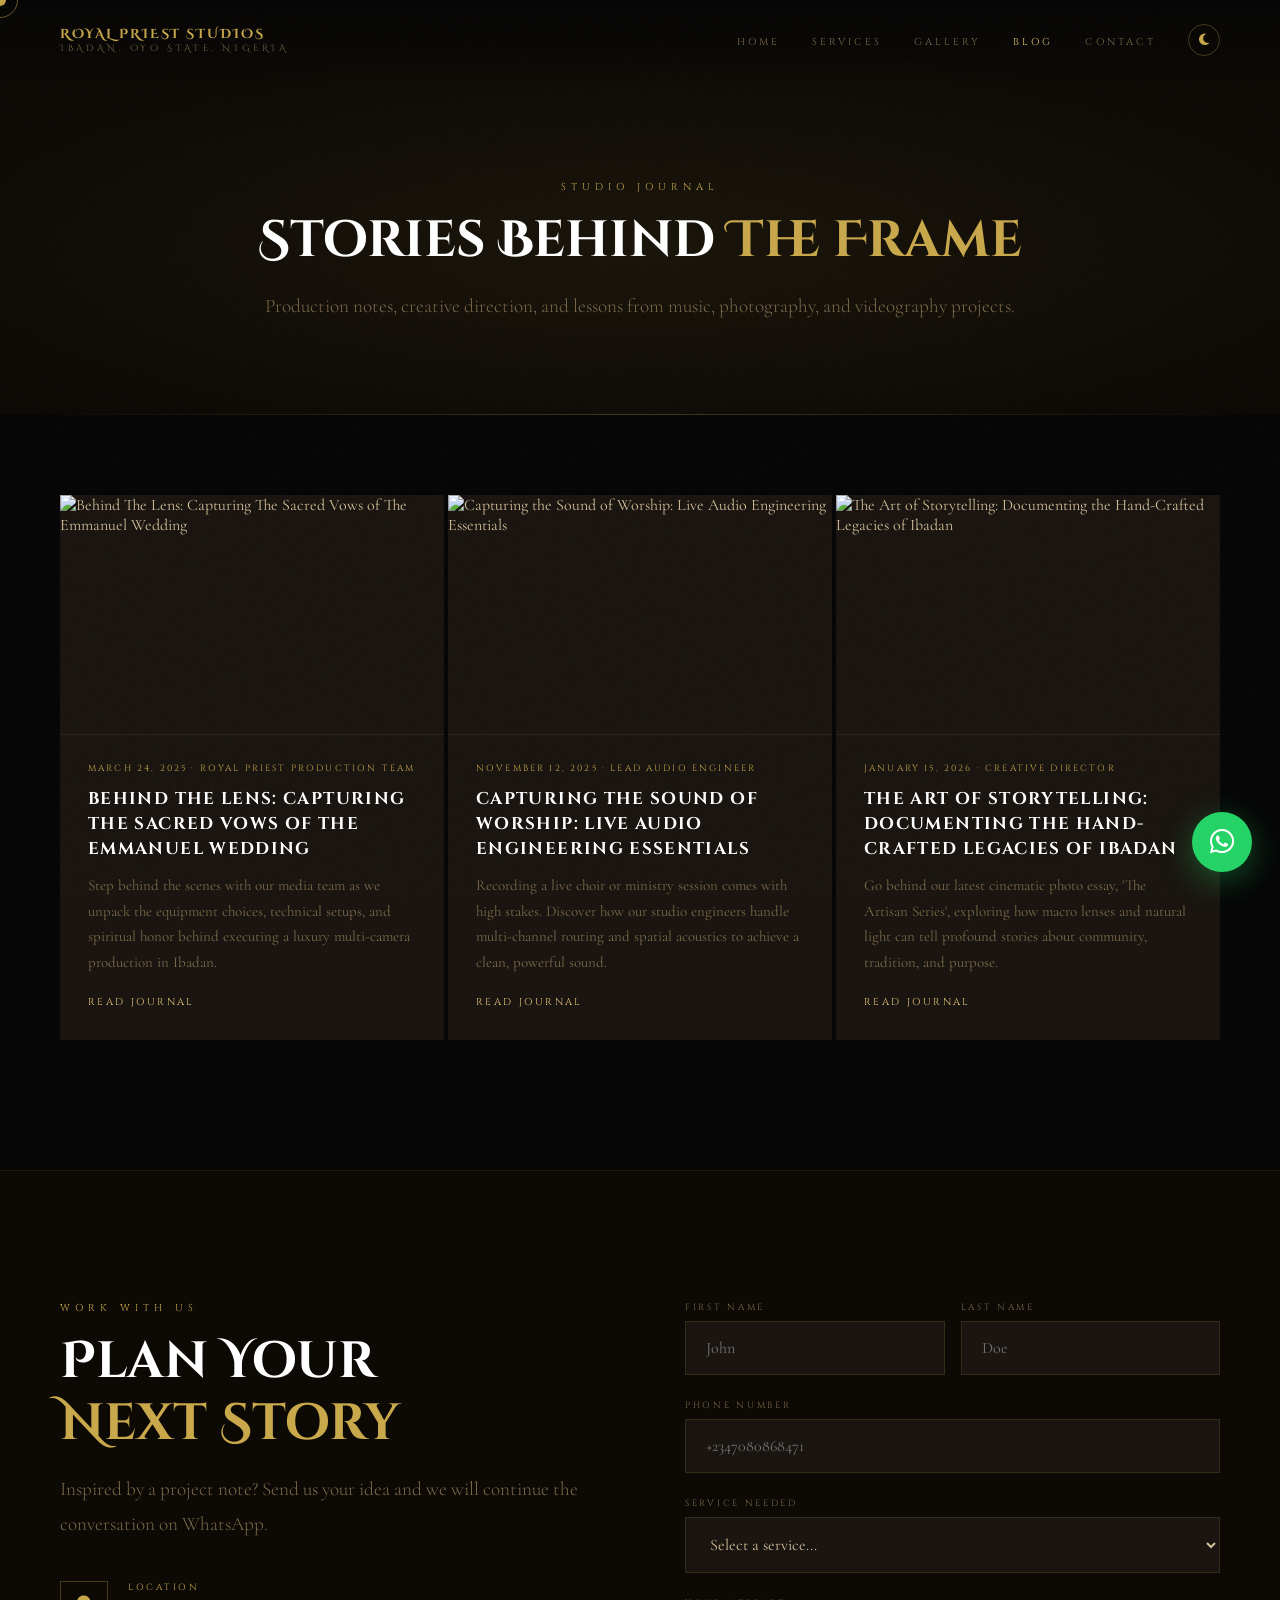
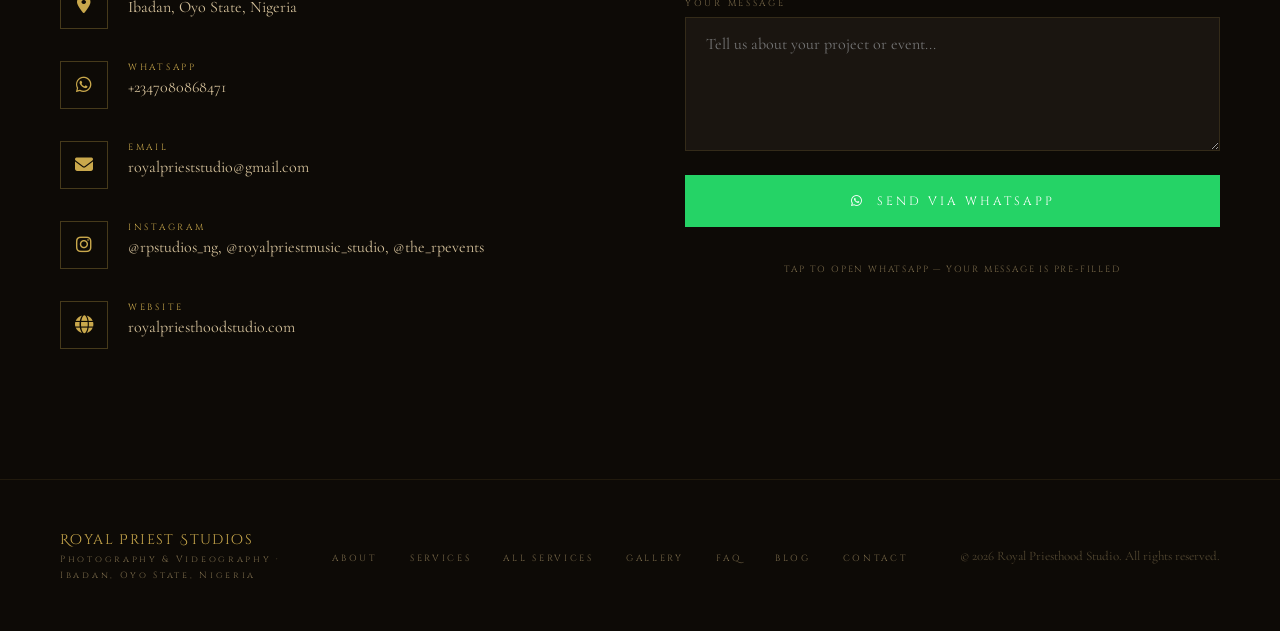
==== blog.html @ b725396e "fresh update" ====
<!DOCTYPE html>
<html lang="en">
<head>
<meta charset="UTF-8"/>
<meta name="viewport" content="width=device-width, initial-scale=1.0"/>
<title>Blog | Royal Priesthood Studio</title>
<link href="https://fonts.googleapis.com/css2?family=Cinzel+Decorative:wght@400;700;900&family=Cinzel:wght@400;600;700&family=Cormorant+Garamond:ital,wght@0,300;0,400;0,600;1,300;1,400&display=swap" rel="stylesheet"/>
<link rel="stylesheet" href="https://cdnjs.cloudflare.com/ajax/libs/font-awesome/6.6.0/css/all.min.css"/>
<style>
  :root{--gold:#C9A84C;--gold-light:#E8C97A;--black:#060606;--deep:#0D0A06;--charcoal:#1A1510;--mid:#2A2118;--text:#D4C09A;--muted:#7A6A4A;--nav-bg:rgba(6,6,6,.95);--white:#fff;--noise-opacity:.35;}
  [data-theme="light"]{--black:#FCFBF7;--deep:#F4F1E8;--charcoal:#E9E4D5;--mid:#DED8C4;--text:#332D24;--muted:#6B5F4A;--nav-bg:rgba(252,251,247,.95);--white:#060606;--noise-opacity:.15;}
  *,*::before,*::after{margin:0;padding:0;box-sizing:border-box;} html{scroll-behavior:smooth;}
  body{background:var(--black);color:var(--text);font-family:'Cormorant Garamond',serif;overflow-x:hidden;transition:background .5s,color .5s;}
  body::before{content:'';position:fixed;inset:0;pointer-events:none;z-index:1000;opacity:var(--noise-opacity);background-image:url("data:image/svg+xml,%3Csvg viewBox='0 0 256 256' xmlns='http://www.w3.org/2000/svg'%3E%3Cfilter id='n'%3E%3CfeTurbulence type='fractalNoise' baseFrequency='0.9' numOctaves='4' stitchTiles='stitch'/%3E%3C/filter%3E%3Crect width='100%25' height='100%25' filter='url(%23n)' opacity='0.04'/%3E%3C/svg%3E");}
  a{color:inherit;}

  .cursor{position:fixed;width:12px;height:12px;background:var(--gold);border-radius:50%;pointer-events:none;z-index:9999;transform:translate(-50%,-50%);transition:width .2s,height .2s;mix-blend-mode:difference;}
  .cursor-ring{position:fixed;width:36px;height:36px;border:1px solid var(--gold);border-radius:50%;pointer-events:none;z-index:9998;transform:translate(-50%,-50%);opacity:.5;transition:width .2s,height .2s,opacity .3s;}
  .cursor.expand{width:20px;height:20px;}.cursor-ring.expand{width:60px;height:60px;opacity:.2;}

  nav{position:fixed;top:0;left:0;right:0;z-index:500;padding:24px 60px;display:flex;justify-content:space-between;align-items:center;background:linear-gradient(to bottom,var(--nav-bg),transparent);transition:background .4s;}
  nav.scrolled{background:var(--nav-bg);border-bottom:1px solid rgba(201,168,76,.15);}
  .nav-logo{font-family:'Cinzel Decorative',cursive;font-size:13px;font-weight:700;color:var(--gold);letter-spacing:.15em;text-decoration:none;text-transform:uppercase;line-height:1.3;}
  .nav-logo span{display:block;font-size:9px;font-weight:400;color:var(--muted);letter-spacing:.4em;}
  .nav-links{display:flex;gap:32px;list-style:none;align-items:center;}
  .nav-links a{font-family:'Cinzel',serif;font-size:10px;letter-spacing:.3em;text-transform:uppercase;color:var(--muted);text-decoration:none;transition:color .3s;position:relative;}
  .nav-links a:hover,.nav-links a.active{color:var(--gold-light);}
  .theme-toggle{background:none;border:1px solid rgba(201,168,76,.3);color:var(--gold);cursor:pointer;width:32px;height:32px;border-radius:50%;display:flex;align-items:center;justify-content:center;}
  .hamburger{display:none;flex-direction:column;gap:5px;cursor:pointer;z-index:510;}
  .hamburger span{display:block;width:24px;height:1px;background:var(--gold);}
  .mobile-menu{display:none;position:fixed;inset:0;background:var(--nav-bg);z-index:400;flex-direction:column;align-items:center;justify-content:center;gap:36px;}
  .mobile-menu.open{display:flex;}
  .mobile-menu a{font-family:'Cinzel',serif;font-size:18px;letter-spacing:.3em;text-transform:uppercase;color:var(--text);text-decoration:none;}

  .section-label{font-family:'Cinzel',serif;font-size:10px;letter-spacing:.5em;text-transform:uppercase;color:var(--gold);margin-bottom:16px;display:flex;align-items:center;gap:16px;}
  .section-title{font-family:'Cinzel Decorative',cursive;font-size:clamp(28px,4vw,56px);font-weight:700;color:var(--white);line-height:1.2;margin-bottom:18px;}
  .gold{color:var(--gold);}
  .section-body{font-size:clamp(16px,1.5vw,20px);line-height:1.8;color:var(--muted);font-weight:300;}
  .gold-divider{width:100%;height:1px;background:linear-gradient(to right,transparent,var(--gold),transparent);opacity:.3;}
  .reveal{opacity:0;transform:translateY(30px);transition:opacity .8s cubic-bezier(.16,1,.3,1),transform .8s cubic-bezier(.16,1,.3,1);}
  .reveal.visible{opacity:1;transform:translateY(0);}

  .page-header{padding:180px 60px 90px;text-align:center;background:var(--deep);position:relative;overflow:hidden;}
  .page-header::before{content:'';position:absolute;inset:0;background:radial-gradient(ellipse 60% 50% at 50% 60%,rgba(201,168,76,.07),transparent);}
  .page-header-content{position:relative;z-index:2;max-width:880px;margin:0 auto;}
  .page-header .section-label{justify-content:center;}

  #blog{padding:80px 60px 130px;background:var(--black);}
  .blog-shell{max-width:1300px;margin:0 auto;}
  .post-grid{display:grid;grid-template-columns:repeat(3,minmax(0,1fr));gap:4px;}
  .post-card{background:var(--charcoal);text-decoration:none;display:grid;min-height:100%;transition:background .3s;}
  .post-card:hover{background:var(--mid);}
  .post-card img{width:100%;aspect-ratio:16/10;object-fit:cover;display:block;border-bottom:1px solid rgba(201,168,76,.1);}
  .post-card-body{padding:26px 28px 30px;}
  .post-meta{font-family:'Cinzel',serif;font-size:9px;letter-spacing:.24em;text-transform:uppercase;color:var(--gold);margin-bottom:12px;line-height:1.6;}
  .post-title{font-family:'Cinzel',serif;font-size:17px;letter-spacing:.08em;text-transform:uppercase;color:var(--white);line-height:1.45;margin-bottom:12px;}
  .post-summary{font-size:15px;line-height:1.7;color:var(--muted);}
  .post-link{font-family:'Cinzel',serif;font-size:10px;letter-spacing:.24em;text-transform:uppercase;color:var(--gold-light);margin-top:20px;display:inline-flex;}

  .blog-empty{grid-column:1/-1;background:var(--charcoal);padding:60px 24px;text-align:center;color:var(--muted);font-size:18px;}

  #contact{padding:130px 60px;background:var(--deep);border-top:1px solid rgba(201,168,76,.1);}
  .contact-inner{max-width:1200px;margin:0 auto;display:grid;grid-template-columns:1fr 1fr;gap:90px;}
  .contact-details{display:flex;flex-direction:column;gap:32px;margin-top:40px;}
  .contact-item{display:flex;gap:20px;align-items:flex-start;}
  .contact-icon{width:48px;height:48px;border:1px solid rgba(201,168,76,.3);display:flex;align-items:center;justify-content:center;font-size:18px;flex-shrink:0;color:var(--gold);}
  .contact-item-label{font-family:'Cinzel',serif;font-size:9px;letter-spacing:.3em;text-transform:uppercase;color:var(--gold);margin-bottom:4px;}
  .contact-item-value{font-size:16px;color:var(--text);}
  .contact-item-value a{color:var(--text);text-decoration:none;}
  .contact-form{display:flex;flex-direction:column;gap:24px;}
  .form-row{display:grid;grid-template-columns:1fr 1fr;gap:16px;}
  .form-group{display:flex;flex-direction:column;gap:8px;}
  .form-label{font-family:'Cinzel',serif;font-size:9px;letter-spacing:.3em;text-transform:uppercase;color:var(--muted);}
  .form-control{background:var(--charcoal);border:1px solid rgba(201,168,76,.15);padding:16px 20px;color:var(--text);font-family:'Cormorant Garamond',serif;font-size:16px;outline:none;width:100%;}
  .form-control:focus{border-color:var(--gold);}
  .btn-wa-main{display:flex;align-items:center;justify-content:center;gap:12px;font-family:'Cinzel',serif;font-size:12px;letter-spacing:.25em;text-transform:uppercase;background:#25D366;color:#fff;padding:18px 48px;text-decoration:none;width:100%;}
  .wa-note{font-family:'Cinzel',serif;font-size:9px;letter-spacing:.2em;text-transform:uppercase;color:var(--muted);text-align:center;margin-top:12px;}
  .floating-wa{position:fixed;bottom:28px;right:28px;z-index:600;width:60px;height:60px;background:#25D366;border-radius:50%;display:flex;align-items:center;justify-content:center;color:#fff;font-size:28px;text-decoration:none;box-shadow:0 8px 32px rgba(37,211,102,.35);}
  footer{padding:50px 60px;background:var(--deep);border-top:1px solid rgba(201,168,76,.1);}
  .footer-inner{max-width:1200px;margin:0 auto;display:flex;justify-content:space-between;align-items:center;flex-wrap:wrap;gap:24px;}
  .footer-logo{font-family:'Cinzel Decorative',cursive;font-size:14px;color:var(--gold);letter-spacing:.1em;}
  .footer-logo span{display:block;font-size:9px;color:var(--muted);letter-spacing:.3em;margin-top:4px;font-family:'Cinzel',serif;}
  .footer-links{display:flex;gap:32px;list-style:none;}
  .footer-links a{font-family:'Cinzel',serif;font-size:9px;letter-spacing:.3em;text-transform:uppercase;color:var(--muted);text-decoration:none;transition:color .3s;}
  .footer-links a:hover{color:var(--gold);}
  .footer-copy{font-size:13px;color:rgba(122,106,74,.65);}

  @media(max-width:1050px){.post-grid{grid-template-columns:1fr 1fr;}}
  @media(max-width:900px){
    nav{padding:20px 24px;}.nav-links{display:none;}.hamburger{display:flex;}
    .page-header,#blog,#contact{padding-left:24px;padding-right:24px;}
    .post-grid,.contact-inner{grid-template-columns:1fr;}
    .form-row{grid-template-columns:1fr;}
    .footer-inner{flex-direction:column;align-items:flex-start;}
    .footer-links{flex-wrap:wrap;gap:20px;}
  }
  @media(max-width:520px){.page-header{padding-top:140px;}#blog,#contact{padding-left:16px;padding-right:16px;}.post-card-body{padding:22px;}}
</style>
</head>
<body>
<div class="cursor" id="cursor"></div>
<div class="cursor-ring" id="cursorRing"></div>
<a class="floating-wa" id="floatingWa" href="https://wa.me/2347080868471" target="_blank" title="Chat on WhatsApp"><i class="fab fa-whatsapp"></i></a>

<div class="mobile-menu" id="mobileMenu">
  <a href="index.html" onclick="closeMobile()">Home</a>
  <a href="services.html" onclick="closeMobile()">Services</a>
  <a href="gallery.html" onclick="closeMobile()">Gallery</a>
  <a href="blog.html" onclick="closeMobile()">Blog</a>
  <a href="#contact" onclick="closeMobile()">Contact</a>
</div>

<nav id="navbar">
  <a class="nav-logo" id="navLogo" href="index.html">Royal Priesthood<span>Studio · Ibadan</span></a>
  <ul class="nav-links">
    <li><a href="index.html">Home</a></li>
    <li><a href="services.html">Services</a></li>
    <li><a href="gallery.html">Gallery</a></li>
    <li><a href="blog.html" class="active">Blog</a></li>
    <li><a href="#contact">Contact</a></li>
    <li><button class="theme-toggle" id="themeToggle" title="Toggle theme"><i class="fas fa-moon"></i></button></li>
  </ul>
  <div class="hamburger" id="hamburger" onclick="toggleMobile()"><span></span><span></span><span></span></div>
</nav>

<header class="page-header">
  <div class="page-header-content">
    <div class="section-label">Studio Journal</div>
    <h1 class="section-title">Stories Behind <span class="gold">The Frame</span></h1>
    <p class="section-body">Production notes, creative direction, and lessons from music, photography, and videography projects.</p>
  </div>
</header>

<div class="gold-divider"></div>

<main id="blog">
  <div class="blog-shell">
    <section class="post-grid" id="postGrid"></section>
  </div>
</main>

<section id="contact">
  <div class="contact-inner">
    <div>
      <div class="section-label reveal">Work With Us</div>
      <h2 class="section-title reveal">Plan Your<br/><span class="gold">Next Story</span></h2>
      <p class="section-body reveal">Inspired by a project note? Send us your idea and we will continue the conversation on WhatsApp.</p>
      <div class="contact-details reveal" id="contact-details"></div>
    </div>
    <div class="reveal">
      <div class="contact-form">
        <div class="form-row">
          <div class="form-group"><label class="form-label">First Name</label><input type="text" class="form-control" id="cf-fname" placeholder="John"/></div>
          <div class="form-group"><label class="form-label">Last Name</label><input type="text" class="form-control" id="cf-lname" placeholder="Doe"/></div>
        </div>
        <div class="form-group"><label class="form-label">Phone Number</label><input type="tel" class="form-control" id="cf-phone" placeholder="+2347080868471"/></div>
        <div class="form-group"><label class="form-label">Service Needed</label><select class="form-control" id="cf-service"><option value="">Select a service...</option></select></div>
        <div class="form-group"><label class="form-label">Your Message</label><textarea class="form-control" id="cf-message" rows="5" placeholder="Tell us about your project or event..."></textarea></div>
        <a class="btn-wa-main" id="btn-wa-contact" href="#" target="_blank"><i class="fab fa-whatsapp"></i><span>Send via WhatsApp</span></a>
        <p class="wa-note">Tap to open WhatsApp — your message is pre-filled</p>
      </div>
    </div>
  </div>
</section>

<footer>
  <div class="footer-inner">
    <div class="footer-logo" id="footerLogo">Royal Priesthood Studio<span>Photography &amp; Videography · <span id="footer-location">Ibadan, Oyo State</span></span></div>
    <ul class="footer-links">
      <li><a href="index.html#about">About</a></li>
      <li><a href="index.html#services">Services</a></li>
      <li><a href="services.html">All Services</a></li>
      <li><a href="gallery.html">Gallery</a></li>
      <li><a href="index.html#faq">FAQ</a></li>
      <li><a href="blog.html">Blog</a></li>
      <li><a href="#contact">Contact</a></li>
    </ul>
    <div class="footer-copy">© 2026 Royal Priesthood Studio. All rights reserved.</div>
  </div>
</footer>

<script>
const htmlEl = document.documentElement;
const themeToggle = document.getElementById('themeToggle');
themeToggle.addEventListener('click', () => {
  const isLight = htmlEl.getAttribute('data-theme') === 'light';
  htmlEl.setAttribute('data-theme', isLight ? 'dark' : 'light');
});

const cursor = document.getElementById('cursor');
const ring = document.getElementById('cursorRing');
let mx = 0, my = 0, rx = 0, ry = 0;
document.addEventListener('mousemove', e => { mx = e.clientX; my = e.clientY; cursor.style.left = mx + 'px'; cursor.style.top = my + 'px'; });
(function tick(){ rx += (mx - rx) * .12; ry += (my - ry) * .12; ring.style.left = rx + 'px'; ring.style.top = ry + 'px'; requestAnimationFrame(tick); })();
document.addEventListener('mouseover', e => {
  const over = e.target.closest('a,button,.post-card');
  cursor.classList.toggle('expand', !!over);
  ring.classList.toggle('expand', !!over);
});

window.addEventListener('scroll', () => document.getElementById('navbar').classList.toggle('scrolled', scrollY > 60));
function toggleMobile(){ document.getElementById('mobileMenu').classList.toggle('open'); }
function closeMobile(){ document.getElementById('mobileMenu').classList.remove('open'); }

const io = new IntersectionObserver(entries => entries.forEach(entry => {
  if (entry.isIntersecting) { entry.target.classList.add('visible'); io.unobserve(entry.target); }
}), { threshold: .1 });
function observeReveals(){ document.querySelectorAll('.reveal').forEach(el => io.observe(el)); }

let posts = [];
let waNumber = '2347080868471';

async function loadJson(path) {
  const response = await fetch(path, { cache: 'no-store' });
  if (!response.ok) throw new Error(`${path} ${response.status}`);
  return response.json();
}

async function loadPage() {
  try {
    const [blog, studio, services] = await Promise.all([
      loadJson('blog.json'),
      loadJson('studio-info.json').catch(() => null),
      loadJson('services.json').catch(() => [])
    ]);
    posts = Array.isArray(blog) ? blog : [];
    hydrateStudio(studio);
    populateServiceDropdown(services);
    buildWa();
    renderPostGrid();
    observeReveals();
  } catch (error) {
    console.error(error);
    document.getElementById('postGrid').innerHTML = '<div class="blog-empty">Blog posts could not be loaded right now.</div>';
  }
}

function hydrateStudio(studio) {
  if (!studio) {
    buildWa();
    return;
  }
  const contact = studio.contact || {};
  const social = studio.social || {};
  const instagram = Array.isArray(social.instagram) ? social.instagram[0] : social.instagram;
  waNumber = (contact.whatsapp || studio.whatsapp || waNumber).replace(/\D/g, '') || waNumber;
  const whatsapp = contact.whatsapp || studio.whatsapp || waNumber;
  const email = contact.email || studio.email || '';
  const website = contact.website || studio.website || '';
  const waBase = `https://wa.me/${waNumber}`;
  document.getElementById('floatingWa').href = waBase;
  if (studio.name) {
    document.getElementById('navLogo').innerHTML = `${escapeHtml(studio.name)}<span>${escapeHtml(studio.location || 'Studio')}</span>`;
    document.getElementById('footerLogo').firstChild.textContent = studio.name;
  }
  if (studio.location) document.getElementById('footer-location').textContent = studio.location;
  document.getElementById('contact-details').innerHTML = `
    ${studio.location ? `<div class="contact-item"><div class="contact-icon"><i class="fas fa-map-marker-alt"></i></div><div><div class="contact-item-label">Location</div><div class="contact-item-value">${escapeHtml(studio.location)}</div></div></div>` : ''}
    <div class="contact-item"><div class="contact-icon"><i class="fab fa-whatsapp"></i></div><div><div class="contact-item-label">WhatsApp</div><div class="contact-item-value"><a href="${waBase}" target="_blank">${escapeHtml(whatsapp)}</a></div></div></div>
    ${email ? `<div class="contact-item"><div class="contact-icon"><i class="fas fa-envelope"></i></div><div><div class="contact-item-label">Email</div><div class="contact-item-value"><a href="mailto:${escapeHtml(email)}">${escapeHtml(email)}</a></div></div></div>` : ''}
    ${instagram ? `<div class="contact-item"><div class="contact-icon"><i class="fab fa-instagram"></i></div><div><div class="contact-item-label">Instagram</div><div class="contact-item-value"><a href="${escapeHtml(instagram)}" target="_blank">${escapeHtml(instagram.replace(/^https?:\/\//,''))}</a></div></div></div>` : ''}
    ${website ? `<div class="contact-item"><div class="contact-icon"><i class="fas fa-globe"></i></div><div><div class="contact-item-label">Website</div><div class="contact-item-value"><a href="${escapeHtml(website)}" target="_blank">${escapeHtml(website.replace(/^https?:\/\//,''))}</a></div></div></div>` : ''}
  `;
  buildWa();
}

function populateServiceDropdown(services) {
  const select = document.getElementById('cf-service');
  if (!select || !Array.isArray(services)) return;
  select.innerHTML = '<option value="">Select a service...</option>' + services.map(service => `<option value="${escapeHtml(service.title || '')}">${escapeHtml(service.title || 'Service')}</option>`).join('');
}

function renderPostGrid() {
  const grid = document.getElementById('postGrid');
  if (!posts.length) {
    grid.innerHTML = '<div class="blog-empty">No blog posts are available yet.</div>';
    return;
  }
  grid.innerHTML = posts.map((post, index) => `
    <a class="post-card reveal" href="blog-detail.html?slug=${encodeURIComponent(post.postSlug || `post-${index}`)}">
      ${post.featuredImage ? `<img src="${escapeHtml(post.featuredImage)}" alt="${escapeHtml(post.title || 'Blog post')}" loading="lazy">` : ''}
      <div class="post-card-body">
        <div class="post-meta">${escapeHtml([post.publishedDate, post.author].filter(Boolean).join(' · '))}</div>
        <h2 class="post-title">${escapeHtml(post.title || 'Untitled Post')}</h2>
        <p class="post-summary">${escapeHtml(post.summary || '')}</p>
        <span class="post-link">Read Journal</span>
      </div>
    </a>
  `).join('');
}

function transformVideoUrl(url) {
  const value = String(url || '');
  if (value.includes('youtu.be/')) {
    const id = value.split('youtu.be/')[1].split(/[?&]/)[0];
    return `https://www.youtube.com/embed/${id}?rel=0`;
  }
  const match = value.match(/[?&]v=([^&]+)/);
  if (match) return `https://www.youtube.com/embed/${match[1]}?rel=0`;
  if (value.includes('youtube.com/embed/') && !value.includes('?')) return `${value}?rel=0`;
  return value;
}

function buildWa() {
  const fname = document.getElementById('cf-fname').value.trim();
  const lname = document.getElementById('cf-lname').value.trim();
  const phone = document.getElementById('cf-phone').value.trim();
  const service = document.getElementById('cf-service').value;
  const message = document.getElementById('cf-message').value.trim();
  const name = [fname, lname].filter(Boolean).join(' ') || 'A client';
  let text = `Hello Royal Priesthood Studio!\n\nMy name is *${name}*.`;
  if (phone) text += `\nPhone: ${phone}`;
  if (service) text += `\nService: ${service}`;
  if (message) text += `\n\n${message}`;
  document.getElementById('btn-wa-contact').href = `https://wa.me/${waNumber}?text=${encodeURIComponent(text)}`;
}

['cf-fname','cf-lname','cf-phone','cf-service','cf-message'].forEach(id => document.getElementById(id).addEventListener('input', buildWa));

function escapeHtml(value) {
  return String(value || '').replace(/&/g, '&amp;').replace(/</g, '&lt;').replace(/>/g, '&gt;').replace(/"/g, '&quot;');
}

loadPage();
</script>
</body>
</html>
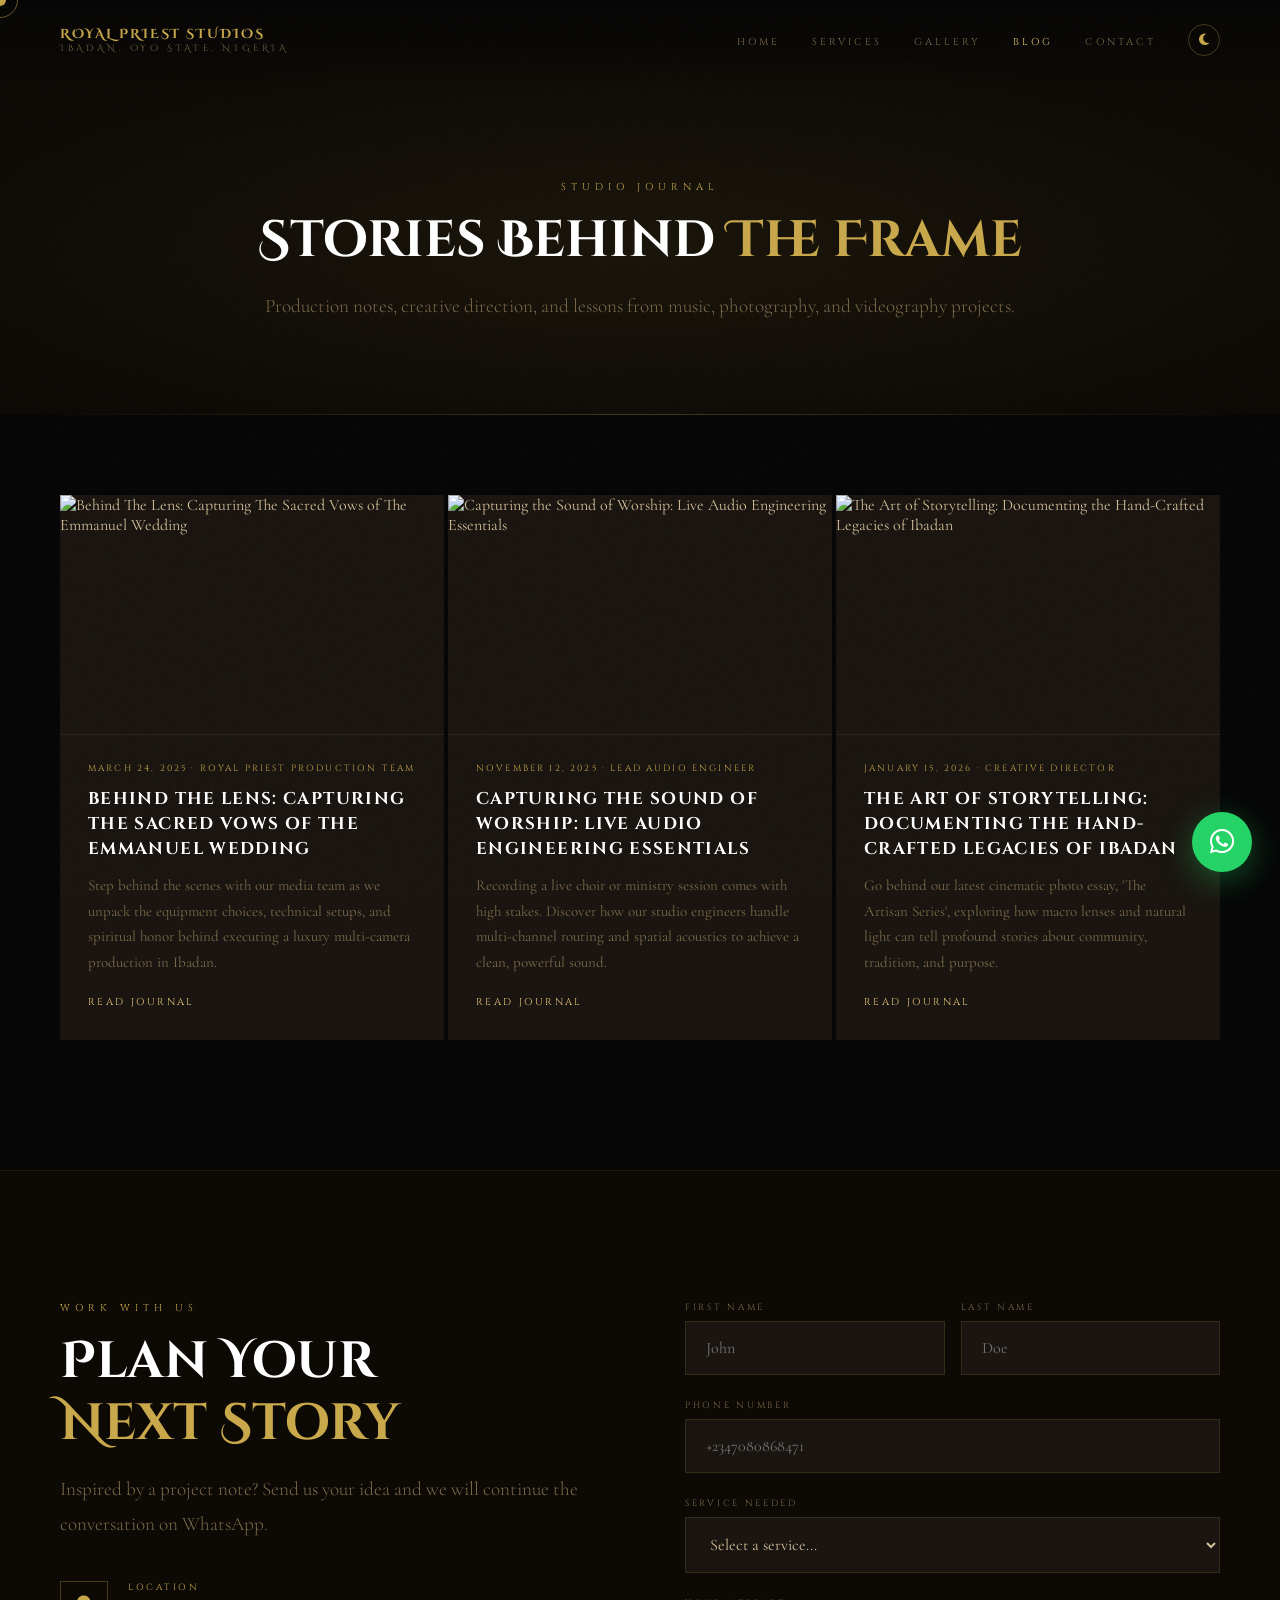
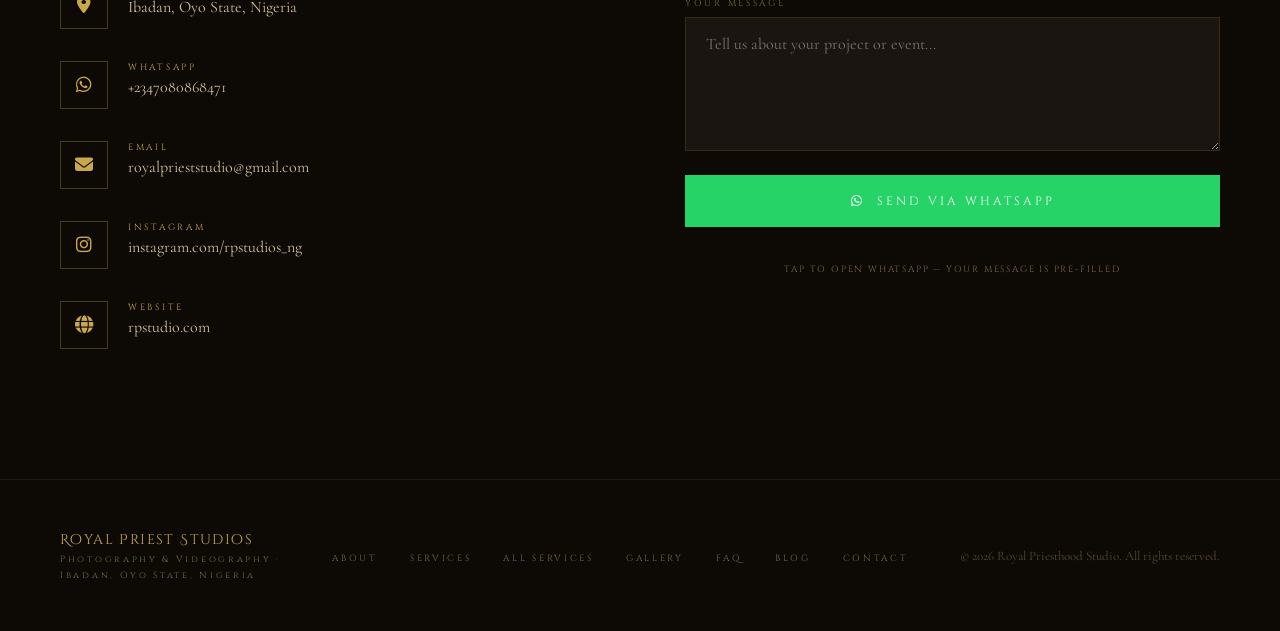
==== commit 080ec7ac: "Enhance blog.html with SEO and Open Graph tags Added SEO and Open Graph metadata for better visibili" ====
--- a/blog.html
+++ b/blog.html
@@ -3,7 +3,27 @@
 <head>
 <meta charset="UTF-8"/>
 <meta name="viewport" content="width=device-width, initial-scale=1.0"/>
-<title>Blog | Royal Priesthood Studio</title>
+  <!-- SEO -->
+<title>Blog & Stories | Royal Priest Studios — Ibadan</title>
+<meta name="description" content="Behind-the-scenes stories, photography tips, music production insights and event highlights from Royal Priest Studios in Ibadan, Nigeria."/>
+
+<!-- Open Graph -->
+<meta property="og:type"        content="website"/>
+<meta property="og:site_name"   content="Royal Priest Studios"/>
+<meta property="og:url"         content="https://rpstudio.ng/blog.html"/>
+<meta property="og:title"       content="Blog & Stories | Royal Priest Studios — Ibadan"/>
+<meta property="og:description"  content="Behind-the-scenes stories, photography tips, music production insights and event highlights from Royal Priest Studios in Ibadan, Nigeria."/>
+<meta property="og:image"       content="https://rpstudio.ng/rp%20pics/rpog.jpeg"/>
+<meta property="og:image:width"  content="1200"/>
+<meta property="og:image:height" content="630"/>
+<meta property="og:locale"      content="en_NG"/>
+
+<!-- Twitter / X -->
+<meta name="twitter:card"        content="summary_large_image"/>
+<meta name="twitter:title"       content="Blog & Stories | Royal Priest Studios — Ibadan"/>
+<meta name="twitter:description"  content="Behind-the-scenes stories, photography tips, music production insights and event highlights from Royal Priest Studios in Ibadan, Nigeria."/>
+<meta name="twitter:image"       content="https://rpstudio.ng/rp%20pics/rpog.jpeg"/>
+<meta name="twitter:site"        content="@rpstudios_ng"/>
 <link href="https://fonts.googleapis.com/css2?family=Cinzel+Decorative:wght@400;700;900&family=Cinzel:wght@400;600;700&family=Cormorant+Garamond:ital,wght@0,300;0,400;0,600;1,300;1,400&display=swap" rel="stylesheet"/>
 <link rel="stylesheet" href="https://cdnjs.cloudflare.com/ajax/libs/font-awesome/6.6.0/css/all.min.css"/>
 <style>
